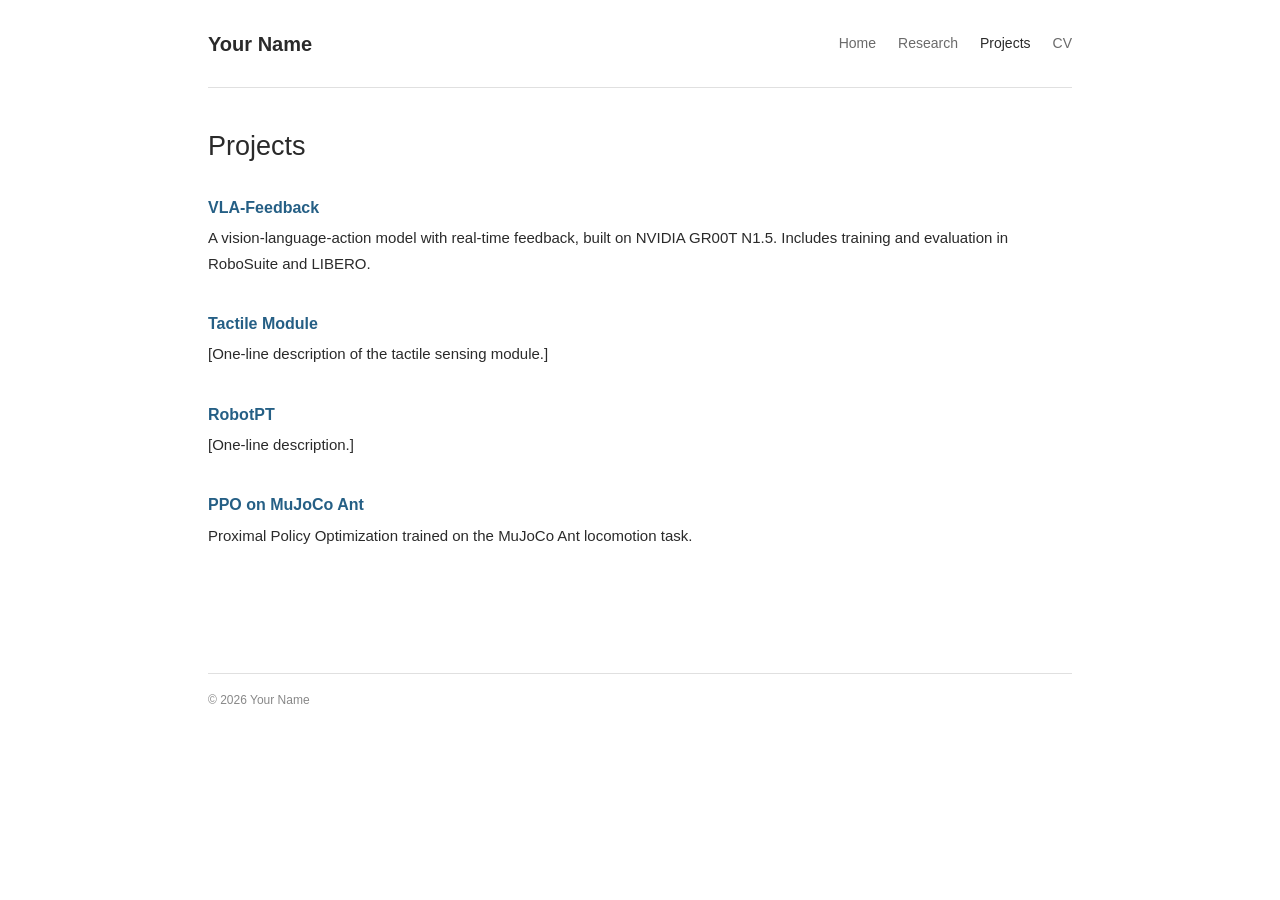
==== projects.html @ bec6be19 "Initial personal homepage Co-Authored-By: Claude Opus 5.5 <noreply@anthropic.com>" ====
<!doctype html>
<html lang="en">
<head>
  <meta charset="utf-8">
  <meta name="viewport" content="width=device-width, initial-scale=1">
  <title>Projects | Your Name</title>
  <link rel="stylesheet" href="style.css">
</head>
<body>
  <div class="site">
    <header class="site-header">
      <a class="brand" href="index.html">Your Name</a>
      <nav aria-label="Primary navigation">
        <a href="index.html">Home</a>
        <a href="research.html">Research</a>
        <a class="active" href="projects.html">Projects</a>
        <a href="assets/cv.pdf">CV</a>
      </nav>
    </header>

    <main>
      <h1>Projects</h1>

      <div class="entry">
        <h3><a href="https://github.com/jidaxian010/VLA-Feedback-release">VLA-Feedback</a></h3>
        <p>A vision-language-action model with real-time feedback, built on NVIDIA GR00T N1.5. Includes training and evaluation in RoboSuite and LIBERO.</p>
      </div>

      <div class="entry">
        <h3><a href="https://github.com/jidaxian010/tactile_module">Tactile Module</a></h3>
        <p>[One-line description of the tactile sensing module.]</p>
      </div>

      <div class="entry">
        <h3><a href="https://github.com/jidaxian010/RobotPT">RobotPT</a></h3>
        <p>[One-line description.]</p>
      </div>

      <div class="entry">
        <h3><a href="https://github.com/jidaxian010/PPO-on-Mujoco-Ant">PPO on MuJoCo Ant</a></h3>
        <p>Proximal Policy Optimization trained on the MuJoCo Ant locomotion task.</p>
      </div>
    </main>

    <footer>© 2026 Your Name</footer>
  </div>
</body>
</html>
---- style.css ----
:root {
  --ink: #2a2a2a;
  --muted: #6a6a6a;
  --link: #255f85;
  --border: #e0e0e0;
}
* { box-sizing: border-box; }
body {
  margin: 0;
  background: #fff;
  color: var(--ink);
  font-family: Arial, Helvetica, sans-serif;
  font-size: 15px;
  line-height: 1.7;
}
.site { max-width: 920px; margin: 0 auto; padding: 0 28px; }

/* Header */
.site-header {
  min-height: 88px;
  display: flex;
  align-items: center;
  justify-content: space-between;
  gap: 20px;
  border-bottom: 1px solid var(--border);
}
.brand { color: var(--ink); font-size: 20px; font-weight: 600; text-decoration: none; }
nav { display: flex; flex-wrap: wrap; gap: 22px; font-size: 14px; }
nav a { color: var(--muted); text-decoration: none; }
nav a.active, nav a:hover { color: var(--ink); text-decoration: none; }

/* Content */
main { padding: 36px 0 72px; min-height: 65vh; }
h1 { font-size: 27px; font-weight: 500; margin: 0 0 24px; }
h2 { font-size: 17px; font-weight: 600; margin: 28px 0 10px; }
h3 { font-size: 16px; font-weight: 600; margin: 0 0 4px; }
p { margin: 0 0 15px; }
a { color: var(--link); text-decoration: none; }
a:hover { text-decoration: underline; }

.intro {
  display: grid;
  grid-template-columns: minmax(0, 1fr) 195px;
  gap: 44px;
  align-items: start;
}
.portrait { display: block; width: 100%; aspect-ratio: 3 / 4; object-fit: cover; }

.entry { margin: 0 0 34px; }
.muted { color: var(--muted); font-size: 14px; }
.links a + a::before { content: "·"; color: var(--muted); margin: 0 8px; }

footer {
  border-top: 1px solid var(--border);
  padding: 16px 0 32px;
  color: #888;
  font-size: 12px;
}

@media (max-width: 620px) {
  .site { padding: 0 18px; }
  .site-header { flex-direction: column; align-items: flex-start; gap: 8px; padding: 18px 0; }
  nav { gap: 15px; }
  .intro { grid-template-columns: 1fr; gap: 20px; }
  .portrait { max-width: 185px; grid-row: 1; }
  main { padding-top: 24px; }
}
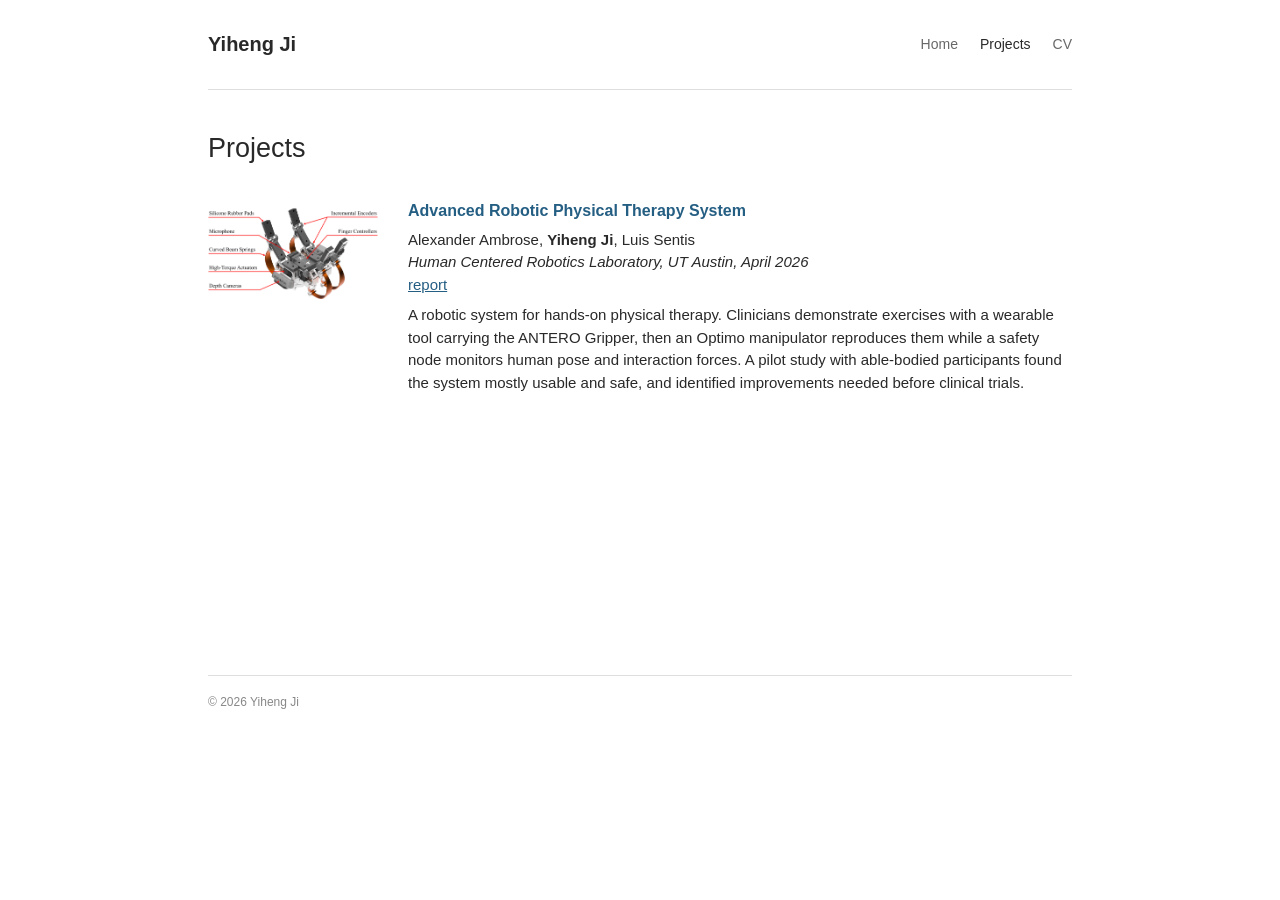
==== commit 01b90ded: "Replace template with Yiheng Ji's homepage Add bio, research papers with GIF thumbnails, projects pa" ====
--- a/projects.html
+++ b/projects.html
@@ -3,46 +3,34 @@
 <head>
   <meta charset="utf-8">
   <meta name="viewport" content="width=device-width, initial-scale=1">
-  <title>Projects | Your Name</title>
+  <title>Projects | Yiheng Ji</title>
   <link rel="stylesheet" href="style.css">
 </head>
 <body>
   <div class="site">
     <header class="site-header">
-      <a class="brand" href="index.html">Your Name</a>
+      <a class="brand" href="index.html">Yiheng Ji</a>
       <nav aria-label="Primary navigation">
         <a href="index.html">Home</a>
-        <a href="research.html">Research</a>
         <a class="active" href="projects.html">Projects</a>
         <a href="assets/cv.pdf">CV</a>
       </nav>
     </header>
-
     <main>
       <h1>Projects</h1>
 
-      <div class="entry">
-        <h3><a href="https://github.com/jidaxian010/VLA-Feedback-release">VLA-Feedback</a></h3>
-        <p>A vision-language-action model with real-time feedback, built on NVIDIA GR00T N1.5. Includes training and evaluation in RoboSuite and LIBERO.</p>
-      </div>
-
-      <div class="entry">
-        <h3><a href="https://github.com/jidaxian010/tactile_module">Tactile Module</a></h3>
-        <p>[One-line description of the tactile sensing module.]</p>
-      </div>
-
-      <div class="entry">
-        <h3><a href="https://github.com/jidaxian010/RobotPT">RobotPT</a></h3>
-        <p>[One-line description.]</p>
-      </div>
-
-      <div class="entry">
-        <h3><a href="https://github.com/jidaxian010/PPO-on-Mujoco-Ant">PPO on MuJoCo Ant</a></h3>
-        <p>Proximal Policy Optimization trained on the MuJoCo Ant locomotion task.</p>
-      </div>
+      <article class="paper">
+        <img class="thumb" src="assets/antero-gripper.png" alt="Labeled diagram of the ANTERO Gripper">
+        <div>
+          <h3><a href="assets/HCRL_ARAPR_Report_April_2026.pdf">Advanced Robotic Physical Therapy System</a></h3>
+          <p>Alexander Ambrose, <strong>Yiheng Ji</strong>, Luis Sentis<br>
+          <em>Human Centered Robotics Laboratory, UT Austin, April 2026</em><br>
+          <a href="assets/HCRL_ARAPR_Report_April_2026.pdf">report</a></p>
+          <p>A robotic system for hands-on physical therapy. Clinicians demonstrate exercises with a wearable tool carrying the ANTERO Gripper, then an Optimo manipulator reproduces them while a safety node monitors human pose and interaction forces. A pilot study with able-bodied participants found the system mostly usable and safe, and identified improvements needed before clinical trials.</p>
+        </div>
+      </article>
     </main>
-
-    <footer>© 2026 Your Name</footer>
+    <footer>© 2026 Yiheng Ji</footer>
   </div>
 </body>
 </html>
--- a/style.css
+++ b/style.css
@@ -1,67 +1,32 @@
-:root {
-  --ink: #2a2a2a;
-  --muted: #6a6a6a;
-  --link: #255f85;
-  --border: #e0e0e0;
-}
+:root { --ink: #292929; --muted: #686868; --link: #245e83; --border: #dedede; }
 * { box-sizing: border-box; }
-body {
-  margin: 0;
-  background: #fff;
-  color: var(--ink);
-  font-family: Arial, Helvetica, sans-serif;
-  font-size: 15px;
-  line-height: 1.7;
-}
-.site { max-width: 920px; margin: 0 auto; padding: 0 28px; }
-
-/* Header */
-.site-header {
-  min-height: 88px;
-  display: flex;
-  align-items: center;
-  justify-content: space-between;
-  gap: 20px;
-  border-bottom: 1px solid var(--border);
-}
+body { margin: 0; background: white; color: var(--ink); font-family: Arial, Helvetica, sans-serif; font-size: 15px; line-height: 1.72; }
+.site { max-width: 920px; padding: 0 28px; margin: 0 auto; }
+.site-header { min-height: 90px; display: flex; align-items: center; justify-content: space-between; gap: 20px; border-bottom: 1px solid var(--border); }
 .brand { color: var(--ink); font-size: 20px; font-weight: 600; text-decoration: none; }
 nav { display: flex; flex-wrap: wrap; gap: 22px; font-size: 14px; }
 nav a { color: var(--muted); text-decoration: none; }
-nav a.active, nav a:hover { color: var(--ink); text-decoration: none; }
-
-/* Content */
-main { padding: 36px 0 72px; min-height: 65vh; }
-h1 { font-size: 27px; font-weight: 500; margin: 0 0 24px; }
-h2 { font-size: 17px; font-weight: 600; margin: 28px 0 10px; }
+nav a.active, nav a:hover { color: var(--ink); }
+main { padding: 35px 0 75px; min-height: 65vh; }
+h1 { font-size: 27px; font-weight: 500; margin: 0 0 26px; }
+h2 { font-size: 17px; font-weight: 600; margin: 28px 0 9px; }
 h3 { font-size: 16px; font-weight: 600; margin: 0 0 4px; }
 p { margin: 0 0 15px; }
-a { color: var(--link); text-decoration: none; }
+a { color: var(--link); }
 a:hover { text-decoration: underline; }
-
-.intro {
-  display: grid;
-  grid-template-columns: minmax(0, 1fr) 195px;
-  gap: 44px;
-  align-items: start;
-}
-.portrait { display: block; width: 100%; aspect-ratio: 3 / 4; object-fit: cover; }
-
-.entry { margin: 0 0 34px; }
+.intro { display: grid; grid-template-columns: minmax(0, 1fr) 195px; gap: 45px; align-items: start; }
+.portrait { display: block; width: 100%; aspect-ratio: 3/4; object-fit: cover; }
+.entry { margin: 0 0 36px; }
 .muted { color: var(--muted); font-size: 14px; }
-.links a + a::before { content: "·"; color: var(--muted); margin: 0 8px; }
-
-footer {
-  border-top: 1px solid var(--border);
-  padding: 16px 0 32px;
-  color: #888;
-  font-size: 12px;
-}
-
-@media (max-width: 620px) {
-  .site { padding: 0 18px; }
-  .site-header { flex-direction: column; align-items: flex-start; gap: 8px; padding: 18px 0; }
-  nav { gap: 15px; }
-  .intro { grid-template-columns: 1fr; gap: 20px; }
-  .portrait { max-width: 185px; grid-row: 1; }
-  main { padding-top: 24px; }
-}
+.social { display: flex; flex-wrap: wrap; gap: 6px 16px; margin-top: 4px; font-size: 14px; }
+.social a { display: inline-flex; align-items: center; gap: 5px; text-decoration: none; }
+.social a:hover { text-decoration: underline; }
+.social svg { display: block; width: 14px; height: 14px; fill: currentColor; }
+.section-title { font-size: 22px; font-weight: 500; margin: 48px 0 26px; }
+.paper { display: grid; grid-template-columns: 170px minmax(0, 1fr); gap: 30px; margin: 0 0 36px; }
+.paper h3 a { text-decoration: none; }
+.paper h3 a:hover { text-decoration: underline; }
+.paper p { margin: 0 0 8px; line-height: 1.5; }
+.thumb { display: block; width: 100%; height: auto; }
+footer { border-top: 1px solid var(--border); padding: 16px 0 32px; color: #888; font-size: 12px; }
+@media (max-width: 620px) { .site { padding: 0 18px; } .site-header { padding: 18px 0; align-items: flex-start; flex-direction: column; gap: 8px; } nav { gap: 15px; } .intro { grid-template-columns: 1fr; gap: 20px; } .portrait { max-width: 185px; grid-row: 1; } main { padding-top: 25px; } .paper { grid-template-columns: 1fr; gap: 12px; } .thumb { max-width: 260px; } .thumb-empty { display: none; } }
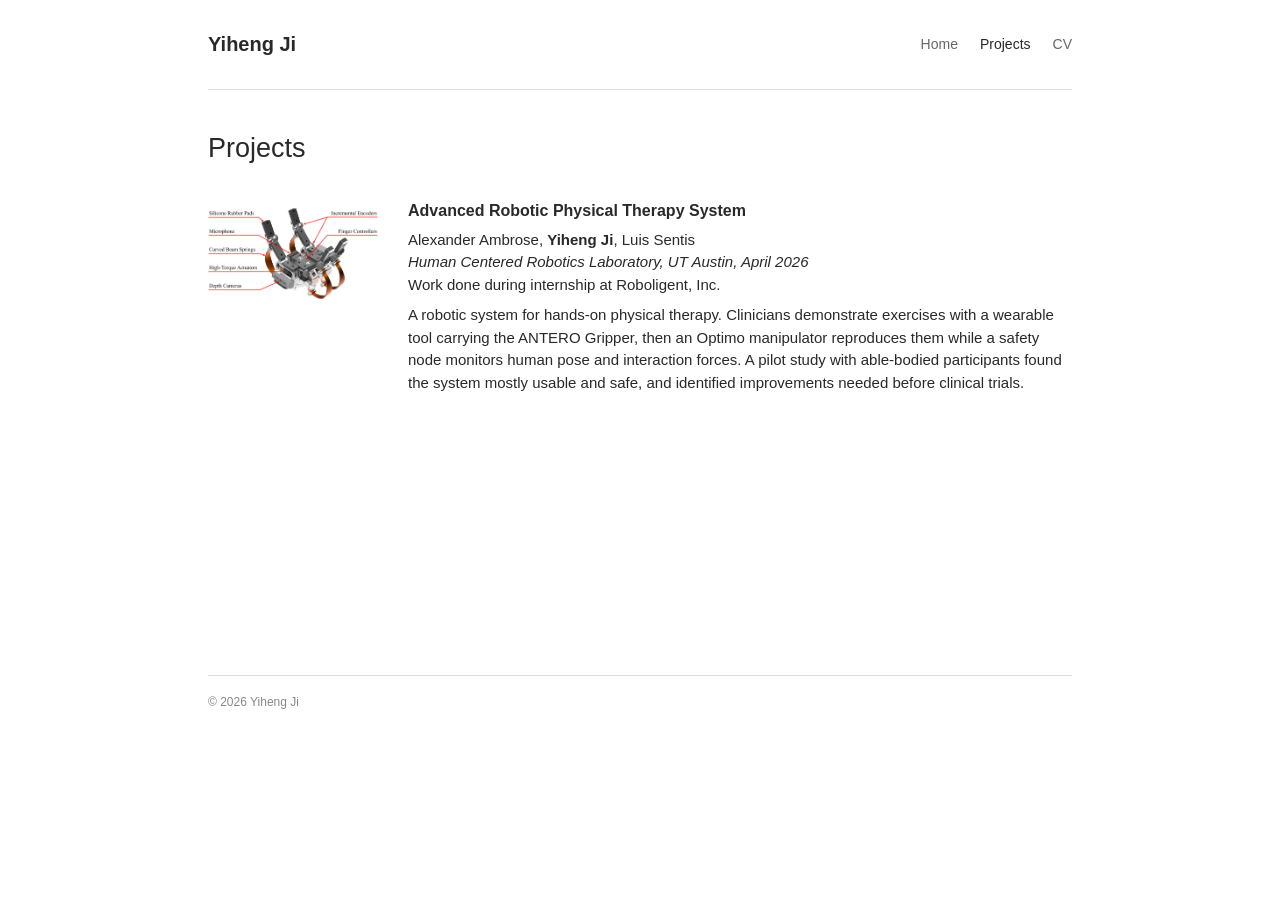
==== commit c55ed2ad: "Refine research statement, add CV skills, update project page Co-Authored-By: Claude Opus 5.5 <norep" ====
--- a/projects.html
+++ b/projects.html
@@ -22,10 +22,10 @@
       <article class="paper">
         <img class="thumb" src="assets/antero-gripper.png" alt="Labeled diagram of the ANTERO Gripper">
         <div>
-          <h3><a href="assets/HCRL_ARAPR_Report_April_2026.pdf">Advanced Robotic Physical Therapy System</a></h3>
+          <h3>Advanced Robotic Physical Therapy System</h3>
           <p>Alexander Ambrose, <strong>Yiheng Ji</strong>, Luis Sentis<br>
           <em>Human Centered Robotics Laboratory, UT Austin, April 2026</em><br>
-          <a href="assets/HCRL_ARAPR_Report_April_2026.pdf">report</a></p>
+          Work done during internship at Roboligent, Inc.</p>
           <p>A robotic system for hands-on physical therapy. Clinicians demonstrate exercises with a wearable tool carrying the ANTERO Gripper, then an Optimo manipulator reproduces them while a safety node monitors human pose and interaction forces. A pilot study with able-bodied participants found the system mostly usable and safe, and identified improvements needed before clinical trials.</p>
         </div>
       </article>
